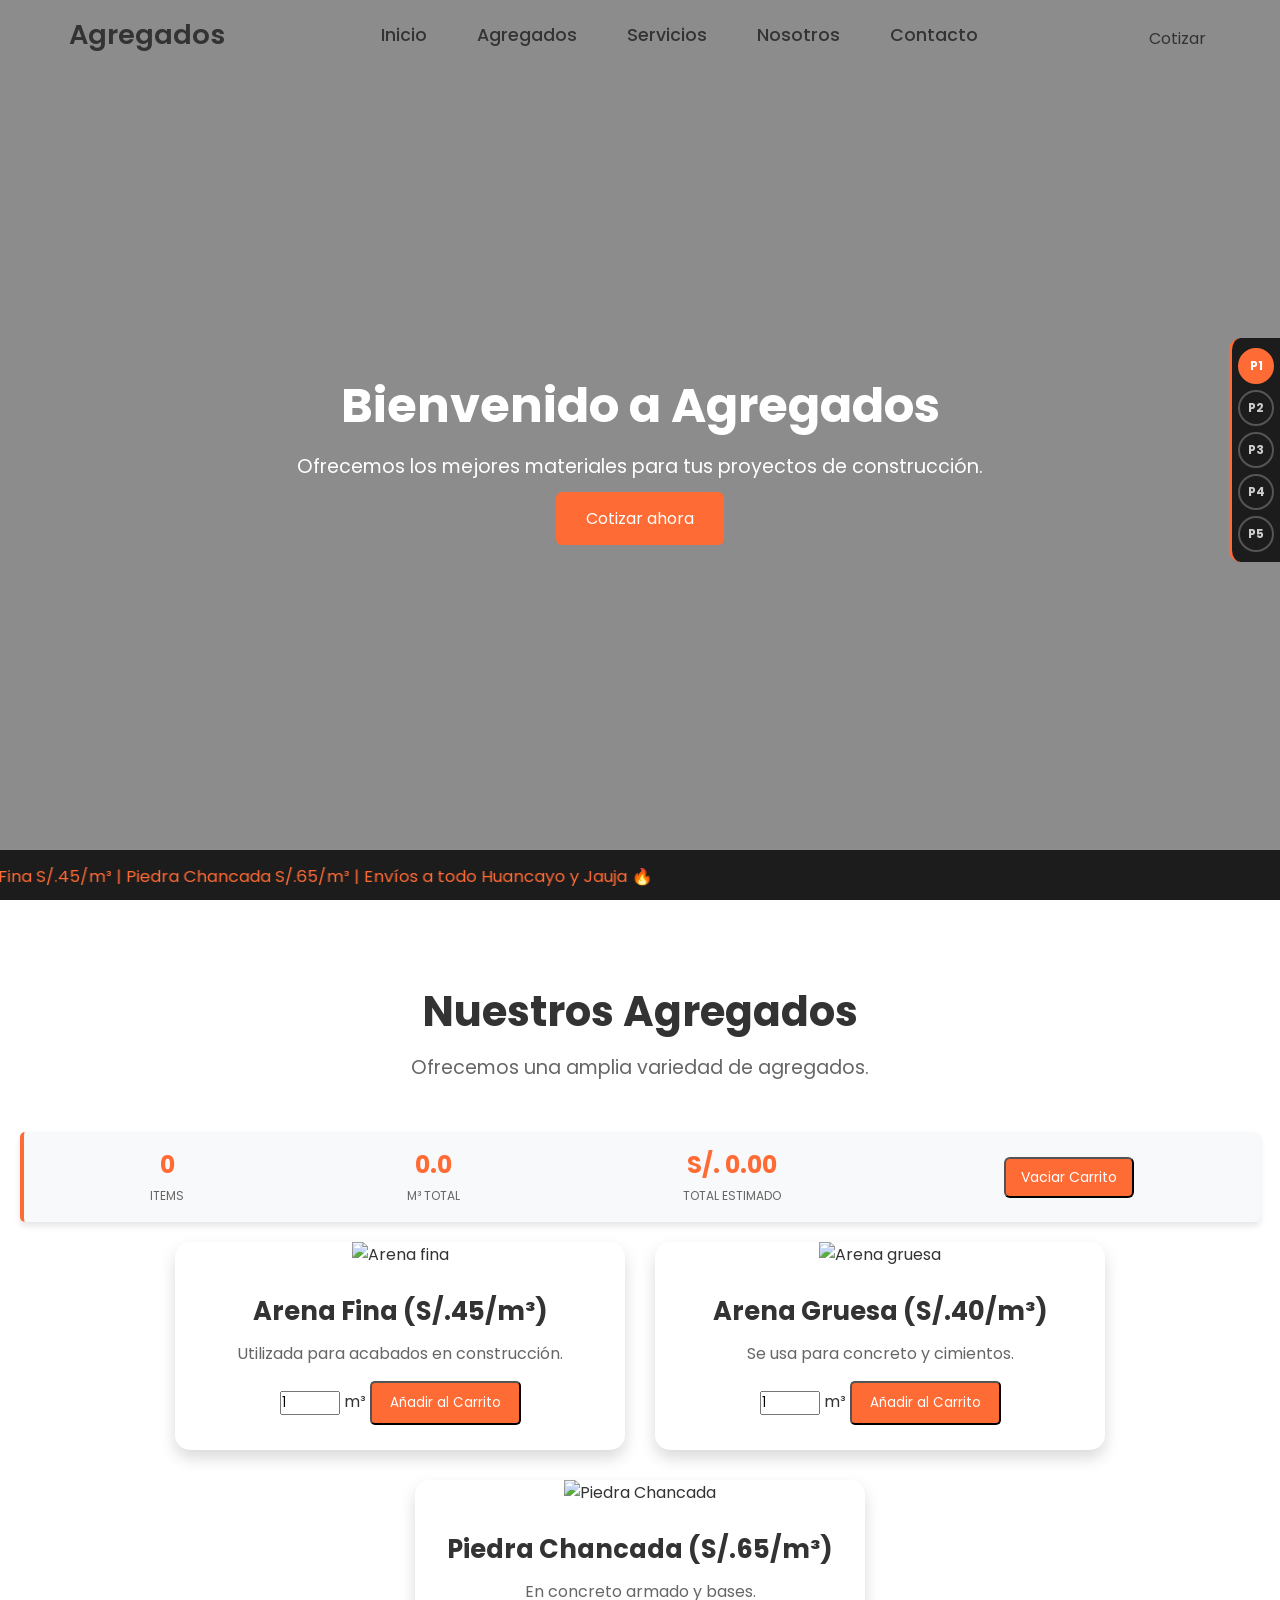
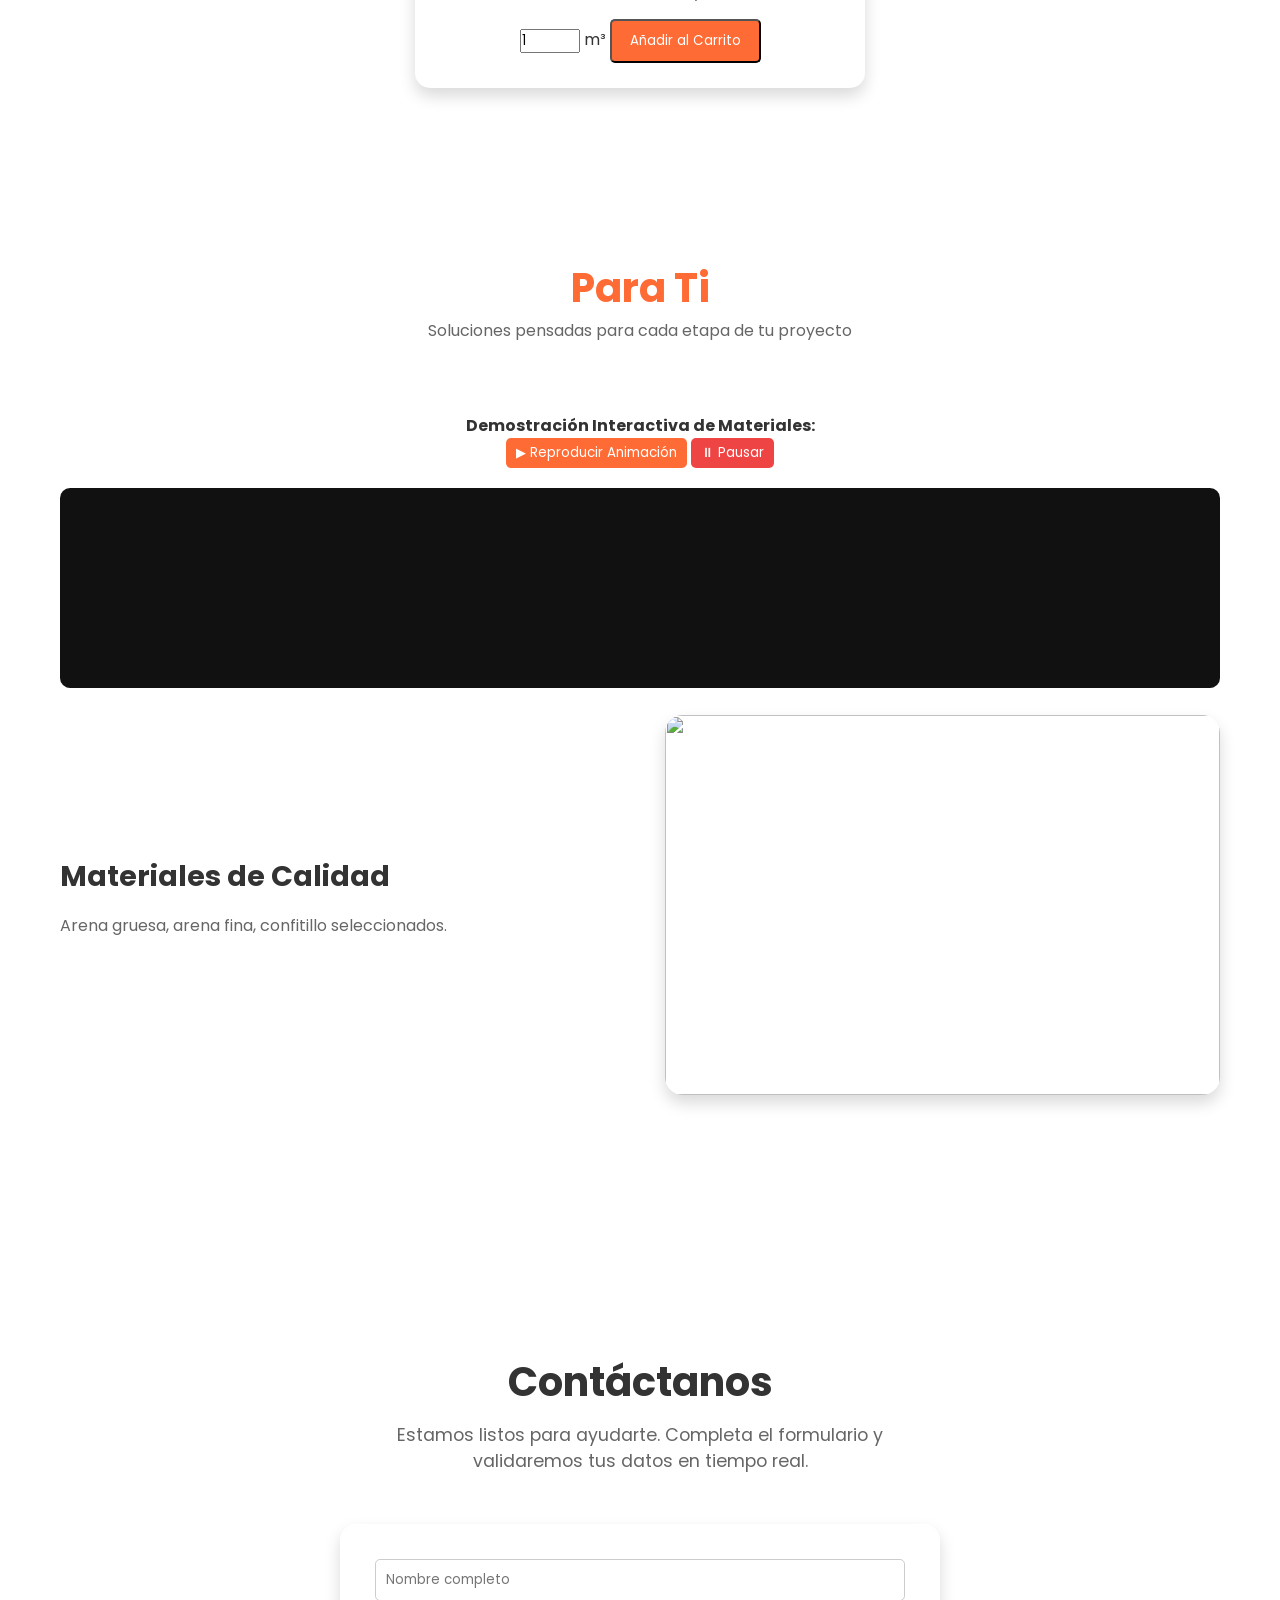
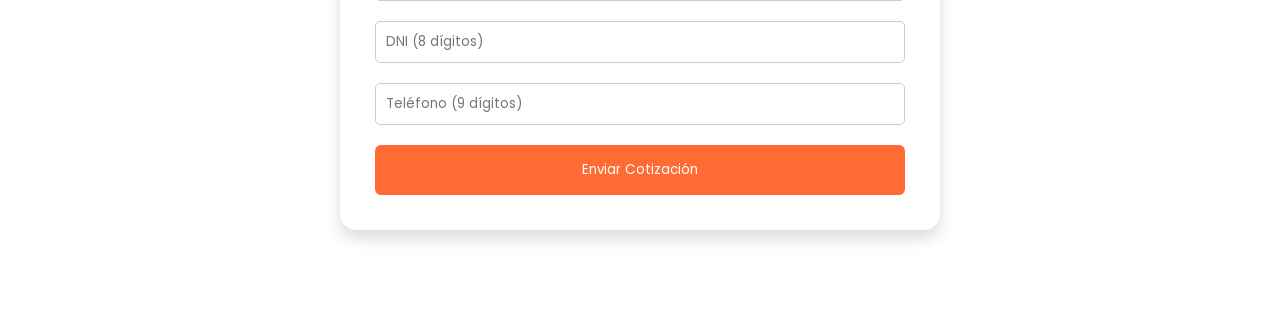
==== index.html @ b67ac27a "actualizacion" ====
<!DOCTYPE html>
<html lang="es">
<head>
    <meta charset="UTF-8">
    <meta name="viewport" content="width=device-width, initial-scale=1.0">
    <title>Agregados Salazar | Venta de Arena, Piedra y Grava en Huancayo</title>
    
    <!-- Estilos de la página original -->
    <link rel="stylesheet" href="style.css">
    <link href="https://cdn.jsdelivr.net/npm/remixicon@4.5.0/fonts/remixicon.css" rel="stylesheet">
    <link rel="stylesheet" href="https://unpkg.com/boxicons@latest/css/boxicons.min.css">
    <link href="https://fonts.googleapis.com/css2?family=Poppins&display=swap" rel="stylesheet">

    <style>
        /* ==========================================
           ESTILOS AÑADIDOS PARA LA PRÁCTICA
        ========================================== */
        
        /* Panel flotante de pasos */
        #panel-pasos {
            position: fixed;
            top: 50%;
            right: 0;
            transform: translateY(-50%);
            z-index: 9999;
            display: flex;
            flex-direction: column;
            gap: 6px;
            padding: 10px 6px;
            background: rgba(0,0,0,0.8);
            border-left: 3px solid #ff6b35;
            border-radius: 12px 0 0 12px;
            backdrop-filter: blur(5px);
        }
        .paso-dot {
            width: 36px; height: 36px;
            border-radius: 50%;
            display: flex; align-items: center; justify-content: center;
            font-size: 12px; font-weight: bold;
            color: #ccc; border: 2px solid #555;
            text-decoration: none; position: relative;
            transition: 0.3s;
        }
        .paso-dot:hover, .paso-dot.active {
            border-color: #ff6b35; color: #fff; background: #ff6b35;
        }
        .paso-dot::before {
            content: attr(data-label);
            position: absolute; right: 45px;
            background: #222; color: #fff;
            padding: 4px 8px; border-radius: 4px;
            white-space: nowrap; opacity: 0; pointer-events: none;
            transition: 0.3s; font-size: 12px;
        }
        .paso-dot:hover::before { opacity: 1; }

        /* Paso 1: Ticker Canvas en Inicio */
        #canvas-ticker {
            position: absolute; bottom: 0; left: 0; width: 100%; height: 50px;
            background: rgba(0,0,0,0.6); z-index: 10;
        }

        /* Paso 2: Carrito flotante en Agregados */
        #carrito-resumen {
            background: #f8f9fa; border-left: 4px solid #ff6b35;
            padding: 15px; margin-bottom: 20px; border-radius: 5px;
            display: flex; justify-content: space-around; align-items: center;
            box-shadow: 0 4px 6px rgba(0,0,0,0.1);
        }
        .cart-stat { text-align: center; }
        .cart-stat span { display: block; font-size: 24px; font-weight: bold; color: #ff6b35; }
        .cart-stat small { color: #666; font-size: 12px; text-transform: uppercase; }

        /* Paso 3: Validación en Contacto */
        .input-error { border-color: #ef4444 !important; box-shadow: 0 0 0 2px rgba(239,68,68,0.2); }
        .input-ok { border-color: #22c55e !important; box-shadow: 0 0 0 2px rgba(34,197,94,0.2); }
        .val-msg { font-size: 12px; margin-top: 5px; display: block; }
        .val-msg.error { color: #ef4444; }
        .val-msg.ok { color: #22c55e; }

        /* Paso 4: Canvas Animación en Para Ti */
        #canvas-animacion {
            width: 100%; height: 200px;
            background: #111; border-radius: 10px; margin-top: 20px;
        }

        /* Paso 5: Monitor de Rendimiento */
        #monitor-panel {
            position: fixed; bottom: 20px; left: 20px; z-index: 9999;
            background: rgba(17, 24, 39, 0.95); color: #fff;
            padding: 15px; border-radius: 10px; border: 1px solid #374151;
            display: none; box-shadow: 0 10px 25px rgba(0,0,0,0.5);
        }
        .monitor-grid { display: grid; grid-template-columns: 1fr 1fr; gap: 10px; margin-bottom: 10px; }
        .monitor-val { font-size: 20px; font-weight: bold; color: #22c55e; }
        .btn-monitor { background: #ff6b35; color: white; border: none; padding: 5px 10px; border-radius: 5px; cursor: pointer;}
        
    </style>
</head>
<body>

    <!-- PANEL FLOTANTE DE PASOS (Navegación Práctica) -->
    <nav id="panel-pasos">
        <a class="paso-dot active" data-step="1" data-label="P1: Canvas Ticker" href="#inicio">P1</a>
        <a class="paso-dot" data-step="2" data-label="P2: Closures (Carrito)" href="#agregados">P2</a>
        <a class="paso-dot" data-step="3" data-label="P3: Validación DOM" href="#contacto">P3</a>
        <a class="paso-dot" data-step="4" data-label="P4: Animación rAF" href="#parati">P4</a>
        <a class="paso-dot" data-step="5" data-label="P5: Monitor Rendimiento" href="#" onclick="document.getElementById('monitor-panel').style.display='block'; return false;">P5</a>
    </nav>

    <!-- HEADER ORIGINAL -->
    <header>
        <a href="#" class="logo"><i class="ri-home-5-fill"></i> <span> Agregados</span></a>
        <ul class="navbar">
            <li><a href="#inicio">Inicio</a></li>
            <li><a href="#agregados">Agregados</a></li>
            <li><a href="#servicios">Servicios</a></li>
            <li><a href="#nosotros">Nosotros</a></li>
            <li><a href="#contacto">Contacto</a></li>
        </ul>
        <div class="main">
            <a href="#contacto" class="user"><i class="ri-arrow-right-down-box-fill"></i> Cotizar</a>
            <div class="bx bx-menu" id="menu-icon"></div>
        </div>
    </header>

    <!-- INICIO (Paso 1 Aplicado aquí) -->
    <section id="inicio" class="home">
        <video autoplay muted loop id="video-bg">
            <source src="agregados1.mp4" type="video/mp4">
        </video>
        <div class="home-content">
            <h1>Bienvenido a Agregados</h1>
            <p>Ofrecemos los mejores materiales para tus proyectos de construcción.</p>
            <a href="#contacto" class="btn-cotizar">Cotizar ahora</a>
        </div>
        
        <!-- PASO 1: Canvas Ticker integrado al fondo del header -->
        <canvas id="canvas-ticker" width="1200" height="50"></canvas>
    </section>

    <!-- AGREGADOS (Paso 2 Aplicado aquí) -->
    <section id="agregados" class="agregados">
        <h2 class="agregados-titulo">Nuestros Agregados</h2>
        <p class="agregados-descripcion">Ofrecemos una amplia variedad de agregados.</p>

        <!-- PASO 2: Resumen del Carrito (Estado manejado por Closure) -->
        <div id="carrito-resumen">
            <div class="cart-stat"><span id="cl-items">0</span><small>Items</small></div>
            <div class="cart-stat"><span id="cl-m3">0.0</span><small>m³ Total</small></div>
            <div class="cart-stat"><span id="cl-total">S/. 0.00</span><small>Total Estimado</small></div>
            <button id="btn-vaciar" class="btn-cotizar" style="padding: 8px 15px; font-size: 14px;">Vaciar Carrito</button>
        </div>

        <div class="agregados-contenedor" id="grid-productos">
            <!-- Tarjetas modificadas para usar el carrito -->
            <div class="agregado-card" data-nombre="Arena Fina" data-precio="45">
                <img src="img/arenafina.png" alt="Arena fina" class="agregado-imagen">
                <div class="agregado-info">
                    <h3>Arena Fina (S/.45/m³)</h3>
                    <p>Utilizada para acabados en construcción.</p>
                    <input type="number" class="m3-input" value="1" min="1" style="width:60px; margin-bottom:10px;"> m³
                    <button class="agregado-boton btn-pedir">Añadir al Carrito</button>
                </div>
            </div>
            <div class="agregado-card" data-nombre="Arena Gruesa" data-precio="40">
                <img src="img/arena-gruesa.jpg" alt="Arena gruesa" class="agregado-imagen">
                <div class="agregado-info">
                    <h3>Arena Gruesa (S/.40/m³)</h3>
                    <p>Se usa para concreto y cimientos.</p>
                    <input type="number" class="m3-input" value="1" min="1" style="width:60px; margin-bottom:10px;"> m³
                    <button class="agregado-boton btn-pedir">Añadir al Carrito</button>
                </div>
            </div>
            <div class="agregado-card" data-nombre="Piedra Chancada" data-precio="65">
                <img src="img/piedra-chancada.jpg" alt="Piedra Chancada" class="agregado-imagen">
                <div class="agregado-info">
                    <h3>Piedra Chancada (S/.65/m³)</h3>
                    <p>En concreto armado y bases.</p>
                    <input type="number" class="m3-input" value="1" min="1" style="width:60px; margin-bottom:10px;"> m³
                    <button class="agregado-boton btn-pedir">Añadir al Carrito</button>
                </div>
            </div>
        </div>
    </section>

    <!-- COBERTURA, SERVICIOS, NOSOTROS, TESTIMONIOS (Omitidos por brevedad pero estructura normal) -->
    <!-- ... -->

    <!-- PARA TI (Paso 4 Aplicado aquí) -->
    <section class="para-ti" id="parati"> 
        <h2 class="para-ti-titulo">Para Ti</h2>
        <p class="para-ti-subtitulo">Soluciones pensadas para cada etapa de tu proyecto</p>
        
        <!-- PASO 4: Animación rAF -->
        <div style="text-align: center; margin-bottom: 20px;">
            <p><strong>Demostración Interactiva de Materiales:</strong></p>
            <button id="btn-anim-play" class="btn-monitor">▶ Reproducir Animación</button>
            <button id="btn-anim-pause" class="btn-monitor" style="background:#ef4444;">⏸ Pausar</button>
            <canvas id="canvas-animacion" width="800" height="250"></canvas>
        </div>

        <div class="para-ti-bloque">
            <div class="para-ti-texto">
                <h3>Materiales de Calidad</h3>
                <p>Arena gruesa, arena fina, confitillo seleccionados.</p>
            </div>
            <div class="para-ti-imagen"><img src="img/costruccion.jpg" alt=""></div>
        </div>
    </section>

    <!-- CONTACTO (Paso 3 Aplicado aquí) -->
    <section class="contacto" id="contacto">
        <h2 class="contacto-titulo">Contáctanos</h2>
        <p class="contacto-descripcion">Estamos listos para ayudarte. Completa el formulario y validaremos tus datos en tiempo real.</p>
        
        <div class="contacto-contenedor">
            <div class="contacto-card" style="width: 100%; max-width: 600px; margin: auto;">
                <!-- PASO 3: Formulario con Validación DOM -->
                <form id="form-cotizacion" style="display: flex; flex-direction: column; gap: 15px;">
                    <div>
                        <input type="text" id="val-nombre" placeholder="Nombre completo" style="width:100%; padding:10px; border:1px solid #ccc; border-radius:5px;">
                        <span id="msg-nombre" class="val-msg"></span>
                    </div>
                    <div>
                        <input type="text" id="val-dni" placeholder="DNI (8 dígitos)" style="width:100%; padding:10px; border:1px solid #ccc; border-radius:5px;">
                        <span id="msg-dni" class="val-msg"></span>
                    </div>
                    <div>
                        <input type="text" id="val-tel" placeholder="Teléfono (9 dígitos)" style="width:100%; padding:10px; border:1px solid #ccc; border-radius:5px;">
                        <span id="msg-tel" class="val-msg"></span>
                    </div>
                    <button type="submit" class="btn-cotizar" style="width:100%; border:none; cursor:pointer;">Enviar Cotización</button>
                </form>
            </div>
        </div>
    </section>

    <!-- PASO 5: Monitor de Rendimiento (Flotante) -->
    <div id="monitor-panel">
        <h4 style="margin-bottom:10px; border-bottom:1px solid #555; padding-bottom:5px;">⚙️ Monitor de Rendimiento</h4>
        <div class="monitor-grid">
            <div><span class="monitor-val" id="mon-fps">0</span><br><small>FPS</small></div>
            <div><span class="monitor-val" id="mon-mem">0</span><br><small>Memoria (MB)</small></div>
            <div><span class="monitor-val" id="mon-nodes" style="color:#f97316;">0</span><br><small>Nodos DOM</small></div>
        </div>
        <button onclick="document.getElementById('monitor-panel').style.display='none'" class="btn-monitor" style="width:100%; margin-top:10px;">Cerrar</button>
    </div>

    <!-- Scripts -->
    <script src="script.js"></script>
    <script src="js/app.js" defer></script>
</body>
</html>
---- style.css ----
/* =========================================================
   RESETEO Y VARIABLES
========================================================= */
* {
  margin: 0;
  padding: 0;
  box-sizing: border-box;
  font-family: 'Poppins', sans-serif;
  text-decoration: none;
  list-style: none;
}

:root {
  --bg-color: #ffffff;       /* Fondo */
  --text-color: #333333;     /* Texto principal */
  --main-color: #ff6b35;     /* Naranja vibrante */
  --text-muted: #666666;     /* Texto secundario */
  --shadow-sm: 0 4px 8px rgba(0, 0, 0, 0.1);
  --shadow-md: 0 8px 16px rgba(0, 0, 0, 0.15);
}

html {
  scroll-behavior: smooth;
}

body {
  min-height: 100vh;
  background: var(--bg-color);
  color: var(--text-color);
}

/* =========================================================
   ENLACE ACCESIBLE (Skip Link)
========================================================= */
.skip-link {
  position: absolute;
  left: -999px;
  top: auto;
  width: 1px;
  height: 1px;
  overflow: hidden;
}
.skip-link:focus {
  left: 10px;
  top: 10px;
  width: auto;
  height: auto;
  padding: 8px 12px;
  background: var(--main-color);
  color: #fff;
  z-index: 2000;
  border-radius: 4px;
}

/* =========================================================
   HEADER / NAVBAR
========================================================= */
header {
  position: fixed;
  top: 0;
  width: 100%;
  z-index: 1000;
  display: flex;
  align-items: center;
  justify-content: space-between;
  background: transparent;
  padding: 20px 12%;
  transition: all 0.4s ease;
}

header.scrolled {
  background: var(--bg-color);
  box-shadow: var(--shadow-sm);
  padding: 15px 12%;
}

.logo {
  display: flex;
  align-items: center;
  color: var(--text-color);
}
.logo i {
  color: var(--main-color);
  font-size: 28px;
  margin-right: 5px;
}
.logo span {
  font-size: 1.7rem;
  font-weight: 600;
}

.navbar {
  display: flex;
  align-items: center;
  transition: all 0.4s ease;
}
.navbar a {
  margin: 0 25px;
  font-size: 1.1rem;
  font-weight: 500;
  color: var(--text-color);
  transition: color 0.3s ease;
}
.navbar a:hover,
.navbar a.active {
  color: var(--main-color);
}

.main {
  display: flex;
  align-items: center;
}
.main a {
  color: var(--text-color);
  margin: 0 10px;
  transition: color 0.3s ease;
}
.main a:hover {
  color: var(--main-color);
}
.user i {
  color: var(--main-color);
  font-size: 24px;
  margin-right: 6px;
}

#menu-icon {
  display: none;
  font-size: 35px;
  color: var(--text-color);
  cursor: pointer;
  z-index: 1001;
}

/* =========================================================
   SECCIÓN HOME
========================================================= */
.home {
  position: relative;
  height: 100vh;
  display: flex;
  align-items: center;
  justify-content: center;
  color: white;
  text-align: center;
  overflow: hidden;
}
#video-bg {
  position: absolute;
  top: 0;
  left: 0;
  width: 100%;
  height: 100%;
  object-fit: cover;
  z-index: -1;
}
.home-content {
  z-index: 1;
}
.home-logo {
  width: 250px;
  margin-bottom: 20px;
}
.home h1 {
  font-size: 3rem;
  margin-bottom: 10px;
}
.home p {
  font-size: 1.2rem;
  margin-bottom: 25px;
}
.btn-cotizar {
  background: var(--main-color);
  color: #fff;
  padding: 15px 30px;
  border-radius: 6px;
  transition: background 0.3s ease;
}
.btn-cotizar:hover {
  background: #e65a2e;
}

/* =========================================================
   SECCIÓN AGREGADOS
========================================================= */
.agregados {
  padding: 80px 20px;
  text-align: center;
}
.agregados-titulo {
  font-size: 2.6rem;
  margin-bottom: 10px;
}
.agregados-descripcion {
  font-size: 1.2rem;
  color: var(--text-muted);
  margin-bottom: 50px;
}
.agregados-contenedor {
  display: flex;
  flex-wrap: wrap;
  justify-content: center;
  gap: 30px;
}
.agregado-card {
  background: var(--bg-color);
  border-radius: 15px;
  overflow: hidden;
  box-shadow: var(--shadow-md);
  width: 450px;
  transition: transform 0.3s ease, box-shadow 0.3s ease;
}
.agregado-card:hover {
  transform: translateY(-10px);
  box-shadow: 0 12px 24px rgba(0, 0, 0, 0.2);
}
.agregado-imagen {
  width: 100%;
  height: 250px;
  object-fit: cover;
  transition: transform 0.3s ease;
}
.agregado-card:hover .agregado-imagen {
  transform: scale(1.05);
}
.agregado-info {
  padding: 25px;
}
.agregado-info h3 {
  font-size: 1.6rem;
  margin-bottom: 10px;
}
.agregado-info p {
  color: var(--text-muted);
  margin-bottom: 15px;
}
.agregado-boton {
  display: inline-block;
  background: var(--main-color);
  color: #fff;
  padding: 10px 18px;
  border-radius: 5px;
  transition: background 0.3s ease;
}
.agregado-boton:hover {
  background: #e65a2e;
}

/* =========================================================
   SECCIÓN SERVICIOS
========================================================= */
.servicios {
  padding: 80px 20px;
  text-align: center;
}
.servicios-titulo {
  font-size: 2.6rem;
  margin-bottom: 15px;
}
.servicios-descripcion {
  font-size: 1.2rem;
  color: var(--text-muted);
  margin-bottom: 50px;
}
.servicios-contenedor {
  display: flex;
  flex-wrap: wrap;
  justify-content: center;
  gap: 30px;
}
.servicio-card {
  background: var(--bg-color);
  border-radius: 15px;
  padding: 30px;
  box-shadow: var(--shadow-md);
  width: 300px;
  transition: all 0.3s ease;
}
.servicio-card:hover {
  transform: translateY(-8px);
  box-shadow: 0 12px 24px rgba(0, 0, 0, 0.2);
}
.servicio-card i {
  font-size: 3rem;
  color: var(--main-color);
  margin-bottom: 15px;
}
.servicio-card h3 {
  margin-bottom: 10px;
}
.btn-servicio {
  background: var(--main-color);
  color: #fff;
  padding: 10px 20px;
  border-radius: 5px;
  transition: background 0.3s ease;
}
.btn-servicio:hover {
  background: #e65a2e;
}

/* =========================================================
   SECCIÓN NOSOTROS
========================================================= */
.nosotros {
  padding: 80px 20px;
  text-align: center;
}
.nosotros-contenedor {
  display: flex;
  flex-wrap: wrap;
  justify-content: center;
  gap: 40px;
  align-items: flex-start;
}
.estadisticas {
  display: flex;
  flex-wrap: wrap;
  justify-content: center;
  gap: 25px;
  max-width: 800px;
}
.estadistica {
  width: 200px;
  padding: 25px;
  border-radius: 15px;
  box-shadow: var(--shadow-md);
  transition: all 0.3s ease;
}
.estadistica:hover {
  transform: translateY(-8px);
  box-shadow: 0 12px 24px rgba(0, 0, 0, 0.2);
}
.estadistica i {
  font-size: 3rem;
  color: var(--main-color);
  margin-bottom: 10px;
}
.estadistica-numero {
  font-size: 2.2rem;
  font-weight: 600;
  color: var(--text-color);
}
.nosotros-info {
  max-width: 500px;
  text-align: left;
}

/* =========================================================
   SECCIÓN COBERTURA (CARRUSEL)
========================================================= */

.cobertura {
    padding: 80px 20px;
    background: var(--bg-color);
}

.cobertura-header {
    text-align: center;
    margin-bottom: 40px;
}

.cobertura-header h2 {
    font-size: 2.4rem;
    color: var(--main-color);
}

.cobertura-header p {
    color: var(--text-muted);
}

.carrusel-container {
    position: relative;
    max-width: 1100px;
    margin: auto;
    overflow: visible;
}

.carrusel {
    overflow: hidden;
}

.carrusel-track {
    display: flex;
    transition: transform 0.6s ease;
}

.slide {
    min-width: 100%;
    position: relative;
}

.slide img {
    width: 100%;
    height: 420px;
    object-fit: cover;
    border-radius: 16px;
}

.slide-info {
    position: absolute;
    bottom: 25px;
    left: 25px;
    background: rgba(0,0,0,0.6);
    color: #fff;
    padding: 18px 22px;
    border-radius: 12px;
    max-width: 320px;
}

.slide-info h3 {
    margin-bottom: 6px;
    color: var(--main-color);
}

/* Botones */
.carrusel-btn {
    position: absolute;
    top: 50%;
    transform: translateY(-50%);
    background: var(--main-color);
    color: #fff;
    border: none;
    width: 46px;
    height: 46px;
    border-radius: 50%;
    cursor: pointer;
    font-size: 22px;
    box-shadow: var(--shadow-md);
    z-index: 10;
}

.carrusel-btn.anterior { left: -15px; }
.carrusel-btn.siguiente { right: -15px; }

.carrusel-btn:hover {
    transform: translateY(-50%) scale(1.1);
}

/* Paginación */
.carrusel-paginacion {
    display: flex;
    justify-content: center;
    margin-top: 20px;
    gap: 10px;
}

.carrusel-paginacion span {
    width: 12px;
    height: 12px;
    background: #ccc;
    border-radius: 50%;
    cursor: pointer;
}

.carrusel-paginacion span.activo {
    background: var(--main-color);
}

/* =========================================================
   Servicios 
========================================================= */

.servicios {
    padding: 90px 20px;
    background: #f9f9f9;
}

.servicios-header {
    text-align: center;
    margin-bottom: 60px;
}

.servicios-header h2 {
    font-size: 2.4rem;
    color: var(--main-color);
}

.servicios-header p {
    color: var(--text-muted);
    max-width: 600px;
    margin: 10px auto 0;
}

/* Grid */
.servicios-contenedor {
    max-width: 1200px;
    margin: auto;
    display: grid;
    grid-template-columns: repeat(auto-fit, minmax(280px, 1fr));
    gap: 30px;
}

/* Card */
.servicio-card {
    background: #fff;
    border-radius: 16px;
    overflow: hidden;
    box-shadow: var(--shadow-sm);
    text-align: center;
    padding-bottom: 30px;
    transition: transform 0.3s ease, box-shadow 0.3s ease;
}

.servicio-card:hover {
    transform: translateY(-10px);
    box-shadow: var(--shadow-md);
}

/* Imagen */
.servicio-img img {
    width: 100%;
    height: 200px;
    object-fit: cover;
}

/* Ícono */
.servicio-card i {
    font-size: 36px;
    color: var(--main-color);
    margin: 20px 0 10px;
}

/* Texto */
.servicio-card h3 {
    font-size: 1.3rem;
    margin-bottom: 10px;
}

.servicio-card p {
    color: var(--text-muted);
    padding: 0 20px;
    font-size: 1rem;
}

/* =========================================================
   NOSOTROS
========================================================= */


.nosotros {
    padding: 100px 20px;
    background: var(--bg-color);
}

.nosotros-header {
    text-align: center;
    margin-bottom: 60px;
}

.nosotros-header h2 {
    font-size: 2.5rem;
    color: var(--main-color);
}

.nosotros-header p {
    color: var(--text-muted);
    max-width: 650px;
    margin: 10px auto 0;
}

/* Contenedor */
.nosotros-contenedor {
    max-width: 1200px;
    margin: auto;
    display: grid;
    grid-template-columns: 1.2fr 1fr;
    gap: 50px;
    align-items: center;
}

/* Información */
.nosotros-info h3 {
    font-size: 1.8rem;
    margin-bottom: 15px;
}

.nosotros-info p {
    color: var(--text-muted);
    line-height: 1.7;
}

.mision-vision {
    display: grid;
    grid-template-columns: 1fr 1fr;
    gap: 25px;
    margin: 30px 0;
}

.mision-vision h4 {
    color: var(--main-color);
    margin-bottom: 8px;
}

/* Botón */
.btn-saber-mas {
    display: inline-block;
    padding: 14px 30px;
    background: var(--main-color);
    color: #fff;
    text-decoration: none;
    border-radius: 30px;
    font-weight: 600;
    box-shadow: var(--shadow-md);
    transition: transform 0.3s ease;
}

.btn-saber-mas:hover {
    transform: translateY(-3px);
}

/* Estadísticas */
.estadisticas {
    display: grid;
    grid-template-columns: repeat(2, 1fr);
    gap: 25px;
}

.estadistica {
    background: #fff;
    padding: 30px;
    border-radius: 16px;
    text-align: center;
    box-shadow: var(--shadow-sm);
    transition: transform 0.3s ease;
}

.estadistica:hover {
    transform: translateY(-8px);
}

.estadistica i {
    font-size: 36px;
    color: var(--main-color);
    margin-bottom: 10px;
}

.estadistica-numero {
    font-size: 2.2rem;
    color: var(--text-color);
}

.estadistica p {
    color: var(--text-muted);
}

/* Responsive */
@media (max-width: 900px) {
    .nosotros-contenedor {
        grid-template-columns: 1fr;
    }
}





/* =========================================================
   CONTACTO / FORMULARIO
========================================================= */
.contacto {
  padding: 80px 20px;
  text-align: center;
}
.contacto-contenedor {
  display: flex;
  flex-wrap: wrap;
  justify-content: center;
  gap: 40px;
  max-width: 1200px;
  margin: 0 auto;
}
.formulario-contacto input,
.formulario-contacto textarea {
  width: 100%;
  padding: 10px;
  border: 1px solid #ddd;
  border-radius: 6px;
  font-size: 1rem;
  color: var(--text-color);
}
.btn-enviar {
  background: var(--main-color);
  color: #fff;
  padding: 10px 20px;
  border-radius: 6px;
  cursor: pointer;
  transition: background 0.3s ease;
}
.btn-enviar:hover {
  background: #e65a2e;
}

/* =========================================================
   SECCIÓN PARA TI (TARJETAS)
========================================================= */
.para-ti {
    padding: 90px 20px;
    max-width: 1200px;
    margin: auto;
}

.para-ti-titulo {
    text-align: center;
    font-size: 2.5rem;
    color: var(--main-color);
}

.para-ti-subtitulo {
    text-align: center;
    margin-bottom: 70px;
    color: var(--text-muted);
}

/* Bloques */
.para-ti-bloque {
    display: flex;
    align-items: center;
    gap: 50px;
    margin-bottom: 80px;
}

.para-ti-bloque.inverso {
    flex-direction: row-reverse;
}

.para-ti-texto {
    flex: 1;
}

.para-ti-texto h3 {
    font-size: 1.8rem;
    margin-bottom: 15px;
}

.para-ti-texto p {
    color: var(--text-muted);
    margin-bottom: 25px;
}

.para-ti-imagen {
    flex: 1;
}

.para-ti-imagen img {
    width: 100%;
    height: 380px;
    object-fit: cover;
    border-radius: 18px;
    box-shadow: var(--shadow-md);
}

/* Botón */
.btn-accion {
    display: inline-block;
    padding: 14px 30px;
    background: var(--main-color);
    color: #fff;
    border-radius: 40px;
    text-decoration: none;
    font-weight: 600;
}

/* Responsive */
@media (max-width: 900px) {
    .para-ti-bloque,
    .para-ti-bloque.inverso {
        flex-direction: column;
        text-align: center;
    }
}



/* =========================================================
   FOOTER
========================================================= */
.footer {
  background: #333;
  color: #fff;
  padding: 60px 20px 20px;
}
.footer-contenedor {
  display: flex;
  flex-wrap: wrap;
  justify-content: space-between;
  gap: 30px;
  max-width: 1200px;
  margin: 0 auto;
}
.footer-columna {
  flex: 1;
  min-width: 200px;
}
.footer-logo {
  display: flex;
  align-items: center;
  color: #fff;
  margin-bottom: 15px;
}
.footer-logo i {
  color: var(--main-color);
  font-size: 1.8rem;
  margin-right: 8px;
}
.footer-titulo {
  font-size: 1.5rem;
  margin-bottom: 15px;
  color: var(--main-color);
}
.footer-enlaces a,
.footer-contacto li {
  color: #ccc;
  transition: color 0.3s ease;
}
.footer-enlaces a:hover {
  color: var(--main-color);
}
.footer-redes a {
  font-size: 1.5rem;
  margin-right: 10px;
  color: #fff;
  transition: color 0.3s ease;
}
.footer-redes a:hover {
  color: var(--main-color);
}
.footer-derechos {
  margin-top: 40px;
  border-top: 1px solid #444;
  padding-top: 20px;
  font-size: 0.9rem;
  color: #ccc;
}


.contacto {
    padding: 80px 20px;
    background-color: var(--bg-color);
    text-align: center;
}

.contacto-titulo {
    font-size: 2.5rem;
    color: var(--text-color);
    margin-bottom: 10px;
}

.contacto-descripcion {
    max-width: 600px;
    margin: 0 auto 50px;
    color: var(--text-muted);
    font-size: 1.1rem;
}

.contacto-contenedor {
    display: flex;
    justify-content: center;
}

.contacto-card {
    background: #fff;
    max-width: 480px;
    width: 100%;
    padding: 35px;
    border-radius: 16px;
    box-shadow: var(--shadow-md);
    text-align: left;
}

.info-item {
    display: flex;
    gap: 18px;
    align-items: flex-start;
    margin-bottom: 25px;
}

.info-item i {
    font-size: 26px;
    color: var(--main-color);
    min-width: 30px;
}

.info-item h3 {
    margin: 0;
    font-size: 1.05rem;
    color: var(--text-color);
}

.info-item p {
    margin: 4px 0 0;
    color: var(--text-muted);
    font-size: 0.95rem;
}

.info-item a {
    color: var(--text-color);
    text-decoration: none;
}

.info-item a:hover {
    color: var(--main-color);
}

/* Botón WhatsApp */
.btn-whatsapp {
    margin-top: 30px;
    width: 100%;
    padding: 16px;
    background-color: #25D366;
    color: #fff;
    font-size: 1rem;
    font-weight: 600;
    border-radius: 12px;
    text-decoration: none;
    display: flex;
    justify-content: center;
    align-items: center;
    gap: 10px;
    transition: transform 0.3s ease, box-shadow 0.3s ease;
}

.btn-whatsapp:hover {
    transform: translateY(-2px);
    box-shadow: var(--shadow-sm);
}

.btn-whatsapp i {
    font-size: 22px;
}







/* =========================================================
   RESPONSIVE
========================================================= */
@media (max-width: 1280px) {
  header {
    padding: 14px 5%;
  }
}

@media (max-width: 1090px) {
  #menu-icon {
    display: block;
  }
  .navbar {
    position: absolute;
    top: 100%;
    right: -100%;
    width: 270px;
    background: var(--main-color);
    flex-direction: column;
    border-radius: 10px;
    transition: all 0.4s ease;
    padding: 15px;
  }
  .navbar.open {
    right: 2%;
  }
  .navbar a {
    color: #fff;
    margin: 10px 0;
  }
  .navbar a:hover {
    color: #333;
  }
}


/* ===============================
   RESPONSIVE - NOSOTROS
================================ */

/* ===============================
   FIX MOBILE - NOSOTROS
================================ */

@media (max-width: 768px) {

    .nosotros {
        padding: 60px 16px;
    }

    .nosotros-contenedor {
        grid-template-columns: 1fr;
        gap: 30px;
        text-align: left; /* IMPORTANTE */
    }

    .nosotros-info {
        padding: 0;
    }

    .nosotros-info h3 {
        font-size: 1.5rem;
        margin-bottom: 12px;
    }

    .nosotros-info p {
        font-size: 1rem;
        line-height: 1.8;
    }

    /* Misión y Visión como tarjetas */
    .mision-vision {
        display: grid;
        grid-template-columns: 1fr;
        gap: 20px;
        margin-top: 25px;
    }

    .mision-vision > div {
        background: #fff;
        padding: 22px;
        border-radius: 14px;
        box-shadow: var(--shadow-sm);
    }

    .mision-vision h4 {
        font-size: 1.2rem;
        margin-bottom: 8px;
        color: var(--main-color);
    }

    .mision-vision p {
        font-size: 0.95rem;
        color: var(--text-muted);
    }

    /* Botón */
    .btn-saber-mas {
        display: block;
        width: 100%;
        text-align: center;
        margin-top: 30px;
        padding: 15px;
        border-radius: 40px;
    }

    /* Estadísticas */
    .estadisticas {
        grid-template-columns: 1fr;
        gap: 18px;
        margin-top: 40px;
    }

    .estadistica {
        padding: 22px;
    }
}

/* =========================================================
   HOME — OVERLAY Y SCROLL INDICADOR
========================================================= */
.home::after {
    content: '';
    position: absolute;
    inset: 0;
    background: rgba(0, 0, 0, 0.45);
    z-index: 0;
}
.home-content {
    position: relative;
    z-index: 1;
}
.scroll-abajo {
    position: absolute;
    bottom: 32px;
    left: 50%;
    transform: translateX(-50%);
    color: rgba(255, 255, 255, 0.85);
    font-size: 2rem;
    z-index: 2;
    animation: rebote 1.8s ease-in-out infinite;
}
@keyframes rebote {
    0%, 100% { transform: translateX(-50%) translateY(0); }
    50%       { transform: translateX(-50%) translateY(10px); }
}

/* =========================================================
   PRELOADER
========================================================= */
.preloader {
    position: fixed;
    inset: 0;
    background: #fff;
    display: flex;
    align-items: center;
    justify-content: center;
    z-index: 9999;
    transition: opacity 0.5s ease, visibility 0.5s ease;
}
.preloader.oculto {
    opacity: 0;
    visibility: hidden;
}
.preloader-inner {
    text-align: center;
}
.preloader-inner i {
    font-size: 3.2rem;
    color: var(--main-color);
    display: block;
    margin-bottom: 6px;
}
.preloader-inner > span {
    font-size: 2rem;
    font-weight: 700;
    color: var(--text-color);
    display: block;
    margin-bottom: 22px;
}
.preloader-barra {
    width: 200px;
    height: 4px;
    background: #eee;
    border-radius: 4px;
    margin: 0 auto;
    overflow: hidden;
    position: relative;
}
.preloader-barra::after {
    content: '';
    position: absolute;
    left: -100%;
    top: 0;
    width: 100%;
    height: 100%;
    background: var(--main-color);
    border-radius: 4px;
    animation: cargando 1.2s ease-in-out infinite;
}
@keyframes cargando {
    0%   { left: -100%; }
    100% { left:  100%; }
}

/* =========================================================
   TESTIMONIOS
========================================================= */
.testimonios {
    padding: 100px 20px;
    background: #fff8f5;
}
.testimonios-header {
    text-align: center;
    margin-bottom: 60px;
}
.testimonios-header h2 {
    font-size: 2.4rem;
    color: var(--main-color);
    margin-bottom: 10px;
}
.testimonios-header p {
    color: var(--text-muted);
    max-width: 550px;
    margin: 0 auto;
}
.testimonios-contenedor {
    max-width: 1200px;
    margin: 0 auto;
    display: grid;
    grid-template-columns: repeat(auto-fit, minmax(260px, 1fr));
    gap: 30px;
}
.testimonio-card {
    background: #fff;
    border-radius: 18px;
    padding: 32px 28px;
    box-shadow: var(--shadow-sm);
    transition: transform 0.3s ease, box-shadow 0.3s ease;
    display: flex;
    flex-direction: column;
    gap: 16px;
}
.testimonio-card:hover {
    transform: translateY(-8px);
    box-shadow: var(--shadow-md);
}
.testimonio-estrellas i {
    color: #f9a825;
    font-size: 1.05rem;
}
.testimonio-texto {
    color: var(--text-muted);
    line-height: 1.75;
    font-style: italic;
    flex: 1;
}
.testimonio-autor {
    display: flex;
    align-items: center;
    gap: 14px;
}
.testimonio-avatar {
    width: 46px;
    height: 46px;
    border-radius: 50%;
    background: var(--main-color);
    display: flex;
    align-items: center;
    justify-content: center;
    color: #fff;
    font-size: 1.2rem;
    flex-shrink: 0;
}
.testimonio-autor strong {
    display: block;
    font-size: 0.95rem;
    color: var(--text-color);
}
.testimonio-autor span {
    font-size: 0.82rem;
    color: var(--text-muted);
}

/* =========================================================
   WHATSAPP FLOTANTE
========================================================= */
.wa-flotante {
    position: fixed;
    bottom: 90px;
    right: 24px;
    width: 56px;
    height: 56px;
    background: #25D366;
    color: #fff;
    border-radius: 50%;
    display: flex;
    align-items: center;
    justify-content: center;
    font-size: 28px;
    box-shadow: 0 4px 20px rgba(37, 211, 102, 0.5);
    z-index: 999;
    transition: transform 0.3s ease;
}
.wa-flotante:hover {
    transform: scale(1.12);
    color: #fff;
}
.wa-flotante::before {
    content: '';
    position: absolute;
    inset: 0;
    border-radius: 50%;
    background: rgba(37, 211, 102, 0.4);
    animation: pulso 2s ease-out infinite;
    pointer-events: none;
}
.wa-tooltip {
    position: absolute;
    right: 66px;
    background: #333;
    color: #fff;
    font-size: 0.8rem;
    padding: 5px 12px;
    border-radius: 6px;
    white-space: nowrap;
    opacity: 0;
    pointer-events: none;
    transition: opacity 0.3s ease;
}
.wa-flotante:hover .wa-tooltip {
    opacity: 1;
}
@keyframes pulso {
    0%   { transform: scale(1);   opacity: 0.7; }
    100% { transform: scale(1.9); opacity: 0; }
}

/* =========================================================
   BOTÓN VOLVER ARRIBA
========================================================= */
.btn-top {
    position: fixed;
    bottom: 24px;
    right: 24px;
    width: 46px;
    height: 46px;
    background: var(--main-color);
    color: #fff;
    border: none;
    border-radius: 50%;
    font-size: 20px;
    cursor: pointer;
    display: flex;
    align-items: center;
    justify-content: center;
    box-shadow: var(--shadow-md);
    z-index: 998;
    opacity: 0;
    transform: translateY(20px);
    transition: opacity 0.35s ease, transform 0.35s ease, background 0.3s ease;
    pointer-events: none;
}
.btn-top.visible {
    opacity: 1;
    transform: translateY(0);
    pointer-events: auto;
}
.btn-top:hover {
    background: #e65a2e;
}

/* =========================================================
   SCROLL REVEAL
========================================================= */
[data-reveal] {
    opacity: 0;
    transform: translateY(40px);
    transition: opacity 0.65s ease, transform 0.65s ease;
}
[data-reveal="left"]  { transform: translateX(-50px); }
[data-reveal="right"] { transform: translateX(50px); }
[data-reveal].visible {
    opacity: 1;
    transform: none;
}

/* Responsive testimonios */
@media (max-width: 600px) {
    .testimonios-contenedor {
        grid-template-columns: 1fr;
    }
}

/* =========================================================
   NOTICIAS
========================================================= */
.noticias {
    padding: 100px 20px;
    background: #f9f9f9;
}
.noticias-header {
    text-align: center;
    margin-bottom: 60px;
}
.noticias-header h2 {
    font-size: 2.4rem;
    color: var(--main-color);
    margin-bottom: 10px;
}
.noticias-header p {
    color: var(--text-muted);
    max-width: 550px;
    margin: 0 auto;
}
.noticias-contenedor {
    max-width: 1200px;
    margin: 0 auto;
    display: grid;
    grid-template-columns: repeat(auto-fit, minmax(300px, 1fr));
    gap: 30px;
}
.noticia-card {
    background: #fff;
    border-radius: 16px;
    overflow: hidden;
    box-shadow: var(--shadow-sm);
    transition: transform 0.3s ease, box-shadow 0.3s ease;
}
.noticia-card:hover {
    transform: translateY(-8px);
    box-shadow: var(--shadow-md);
}
.noticia-img img {
    width: 100%;
    height: 200px;
    object-fit: cover;
}
.noticia-body {
    padding: 24px;
}
.noticia-fecha {
    font-size: 0.78rem;
    color: var(--main-color);
    font-weight: 700;
    text-transform: uppercase;
    letter-spacing: 0.06em;
}
.noticia-body h3 {
    font-size: 1.15rem;
    margin: 8px 0 10px;
    color: var(--text-color);
    line-height: 1.4;
}
.noticia-body p {
    color: var(--text-muted);
    font-size: .92rem;
    line-height: 1.65;
}
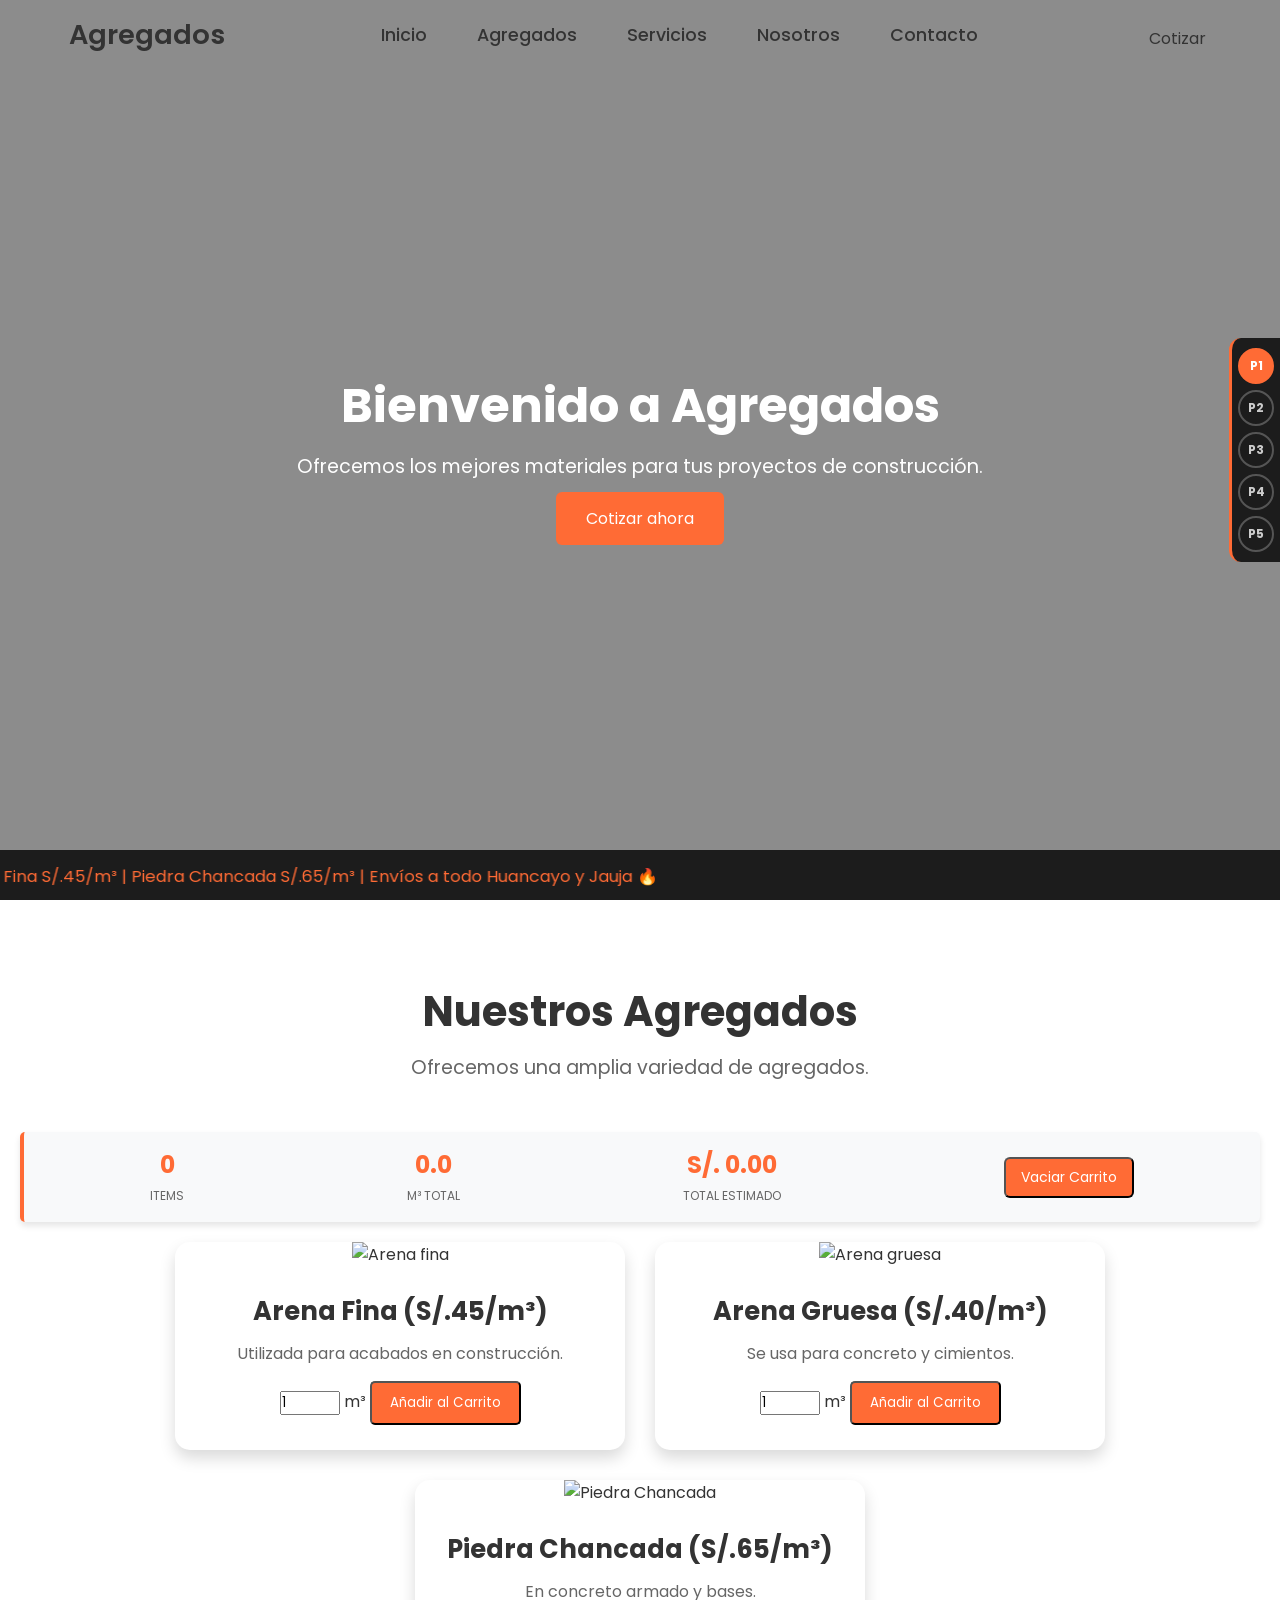
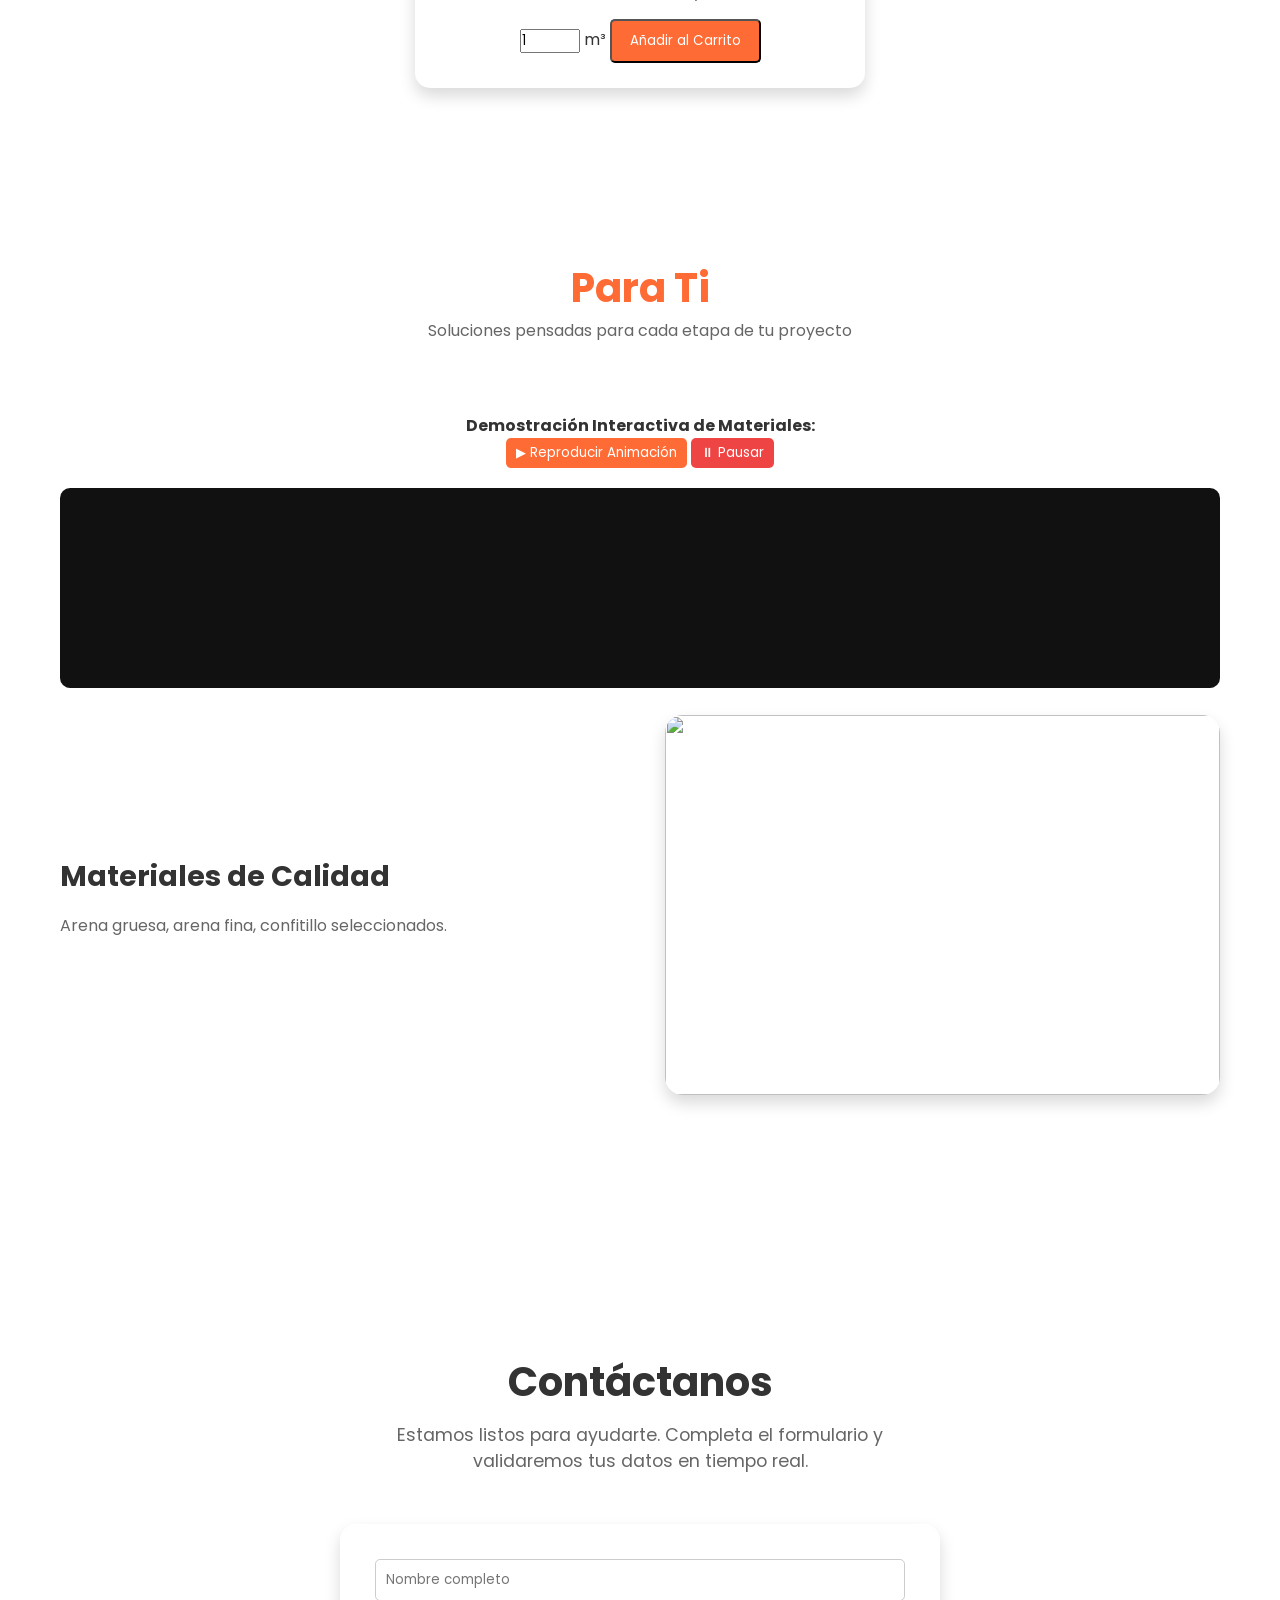
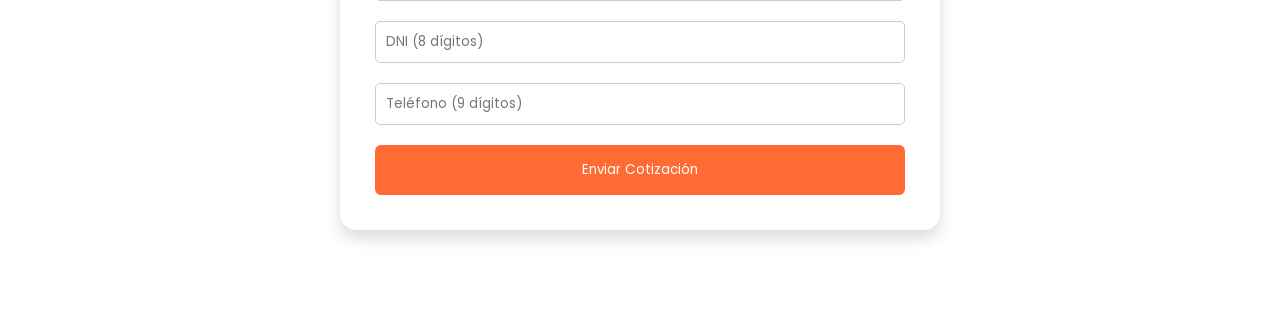
==== commit f89a9333: "actualizacion del icono favi-icon" ====
--- a/index.html
+++ b/index.html
@@ -4,6 +4,7 @@
     <meta charset="UTF-8">
     <meta name="viewport" content="width=device-width, initial-scale=1.0">
     <title>Agregados Salazar | Venta de Arena, Piedra y Grava en Huancayo</title>
+    <link rel="icon" type="image/svg+xml" href="favicon.svg">
     
     <!-- Estilos de la página original -->
     <link rel="stylesheet" href="style.css">
